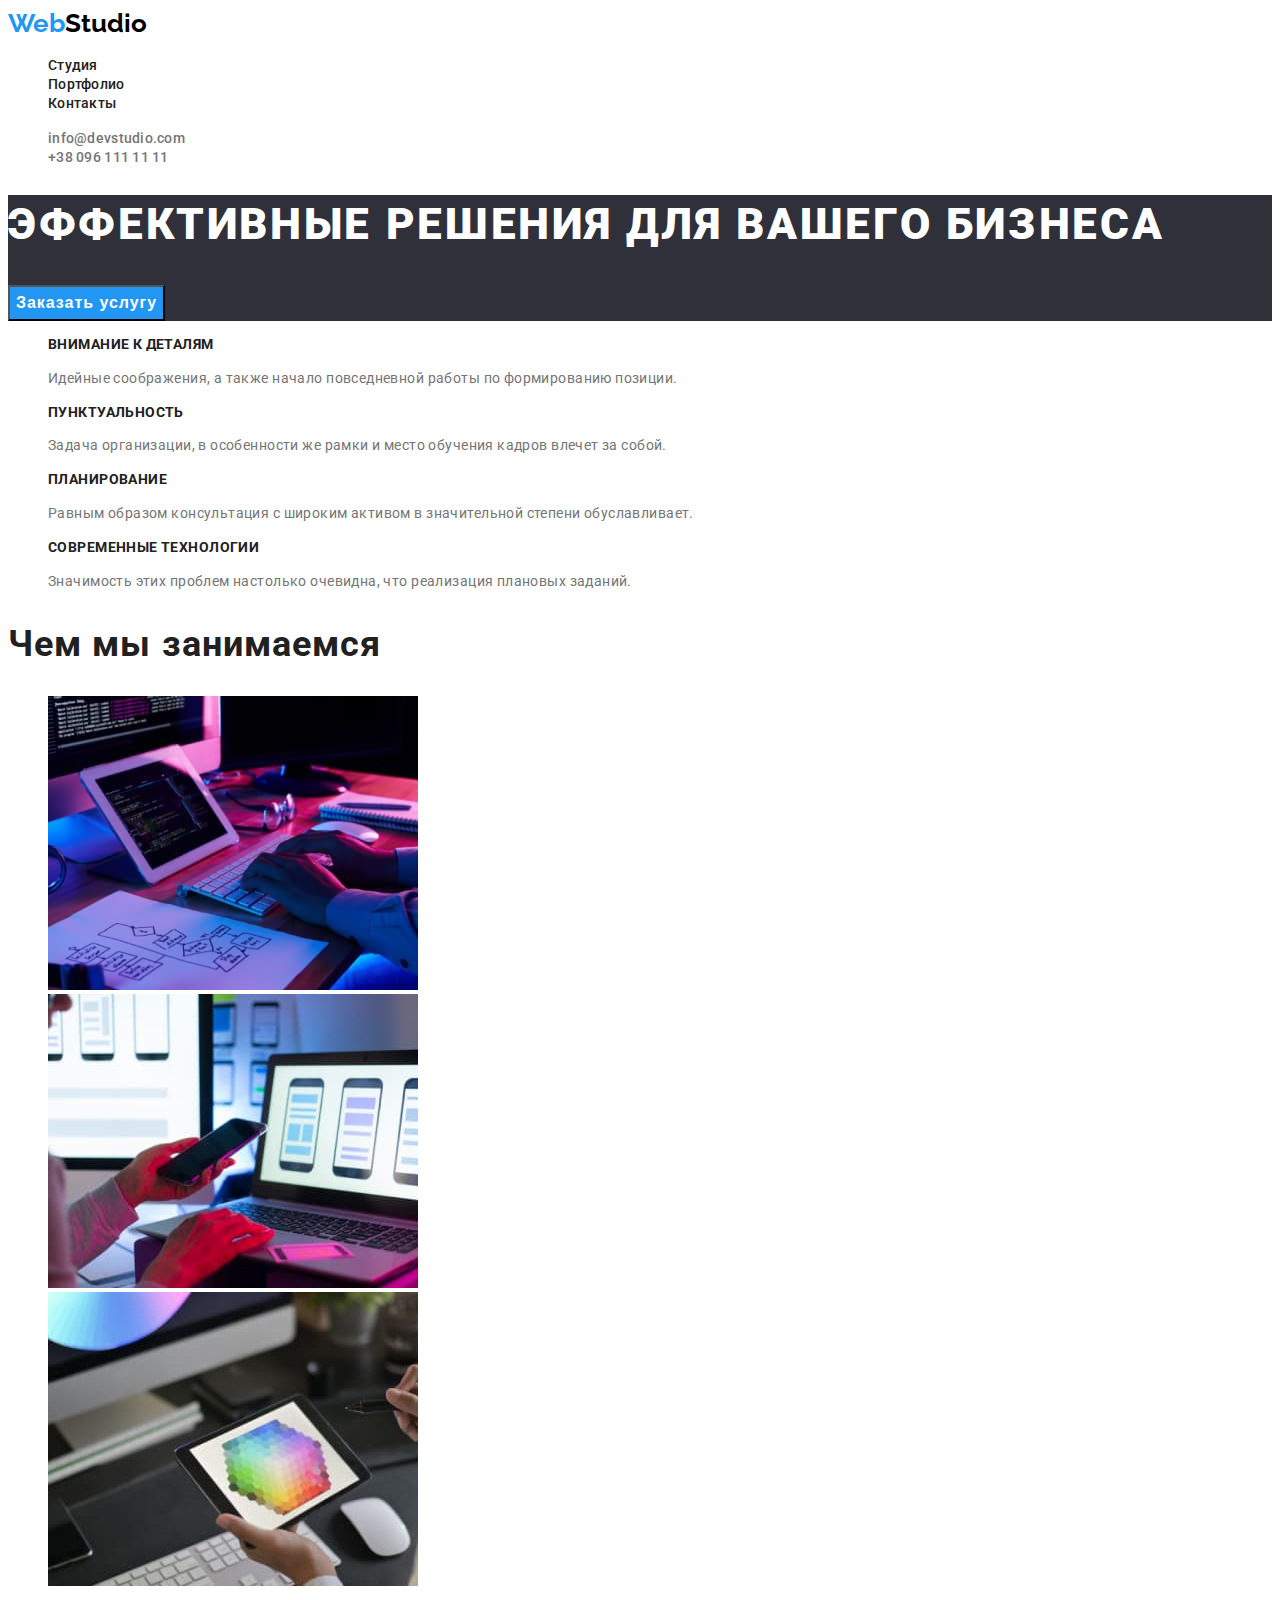
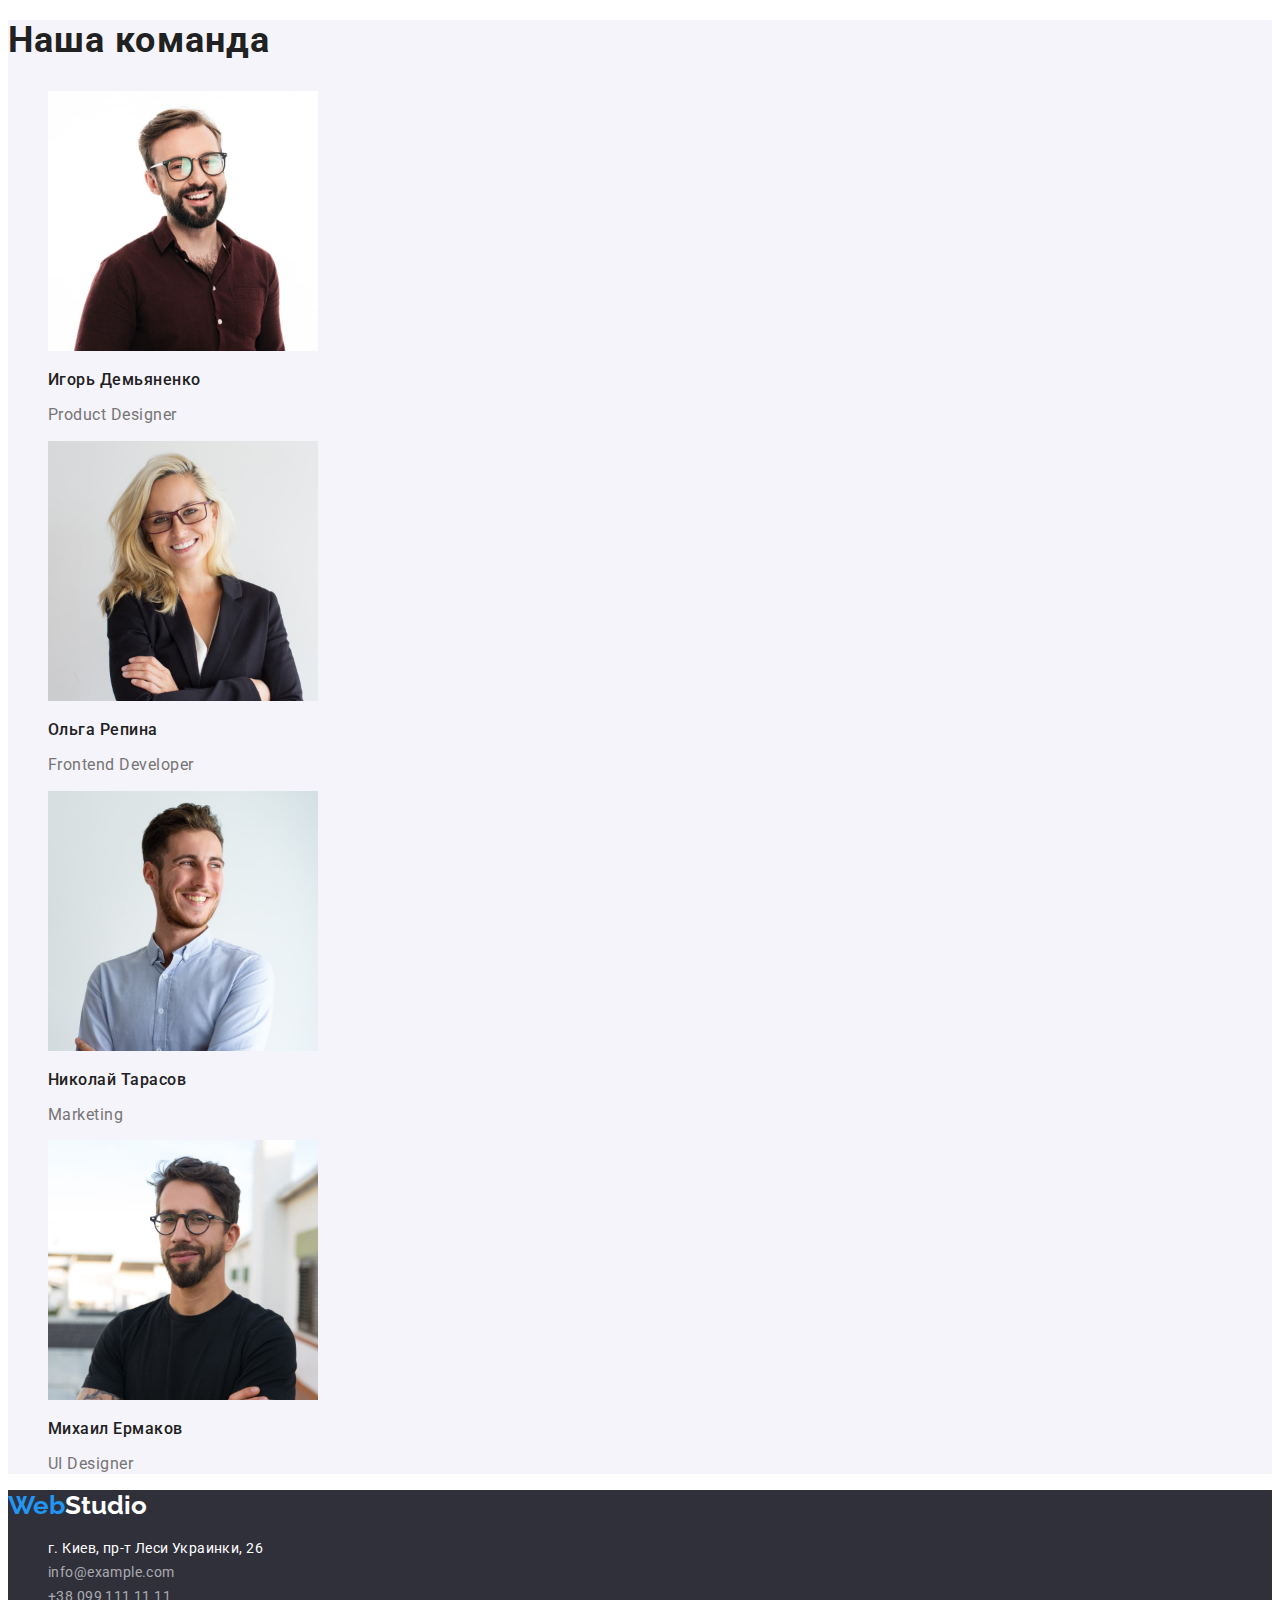
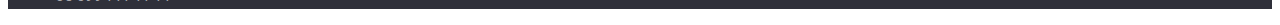
==== index.html @ a5bf9172 "Copy" ====
<!DOCTYPE html>
<html lang="ru">
<head>
    <link rel="preconnect" href="https://fonts.googleapis.com">
    <link rel="preconnect" href="https://fonts.gstatic.com" crossorigin>
    <link href="https://fonts.googleapis.com/css2?family=Raleway:wght@700&family=Roboto:wght@400;500;700;900&display=swap"
        rel="stylesheet">
    <link rel="stylesheet" href="https://cdnjs.cloudflare.com/ajax/libs/modern-normalize/1.1.0/modern-normalize.min.css"
        integrity="sha512-wpPYUAdjBVSE4KJnH1VR1HeZfpl1ub8YT/NKx4PuQ5NmX2tKuGu6U/JRp5y+Y8XG2tV+wKQpNHVUX03MfMFn9Q=="
        crossorigin="anonymous" referrerpolicy="no-referrer" />
    <meta charset="UTF-8">
    <meta http-equiv="X-UA-Compatible" content="IE=edge">
    <meta name="viewport" content="width=device-width, initial-scale=1.0">
    <title>Document</title>
    <link rel="stylesheet" href="./css/styles.css"/>
   

</head>
<body>
    <!-- header -->
    <header class="header">
        <nav class="header-navigation">
               <a class="logo-header link" href="./index.html" lang="en"><span class="half-logo-text logo-text">Web</span>Studio</a>
               <ul class="header-list list">
                   <li>
                       <a class="header-link link" href="./index.html">Студия</a></li>
                   <li>
                       <a class="header-link link" href="./portfolio.html">Портфолио</a></li>
                   <li>
                       <a class="header-link link" href="Контакты">Контакты</a></li>
               </ul>
               
        </nav>
                <ul class="list">
                   <li><a class="header-contacts link" href="mailto:info@devstudio.com">info@devstudio.com</a></li>
                   <li><a class="header-contacts link" href="tel:+380961111111">+38 096 111 11 11</a>
                   </li>
               </ul>

    </header>
    <main>
        <!-- hero -->
        <section class="hero">
            <h1 class="hero-title">Эффективные решения для вашего бизнеса</h1>
            <button class="hero-btn" type="button">Заказать услугу</button>
        </section>
        <!-- features -->
        <section>
            <ul class="features-list list">
                <li>
                    <h3 class="features-title">Внимание к деталям</h3>
                    <p class="features-text">Идейные соображения, а также начало повседневной работы по формированию позиции.</p>
                </li>
                <li>
                    <h3 class="features-title">Пунктуальность</h3>
                    <p class="features-text">Задача организации, в особенности же рамки и место обучения кадров влечет за собой.</p>
                </li>
                <li>
                    <h3 class="features-title">Планирование</h3>
                    <p class="features-text">Равным образом консультация с широким активом в значительной степени обуславливает.</p>
                </li>
                <li>
                    <h3 class="features-title">Современные технологии</h3>
                    <p class="features-text">Значимость этих проблем настолько очевидна, что реализация плановых заданий.</p>
                </li>

            </ul>
          
        </section>
        <!-- activity -->
        <section>
            <h2 class="activity-title">Чем мы занимаемся</h2>
            <ul class="activity-list list">
                <li>
                    <img 
                    src="./images/1.jpg" 
                    alt="Написание программного обеспечения"
                    width="370">
                </li>
                <li>
                    <img 
                    src="./images/2.jpg" 
                    alt="Адаптация под мобильные устройства"
                    width="370">
                </li>
                <li>
                    <img 
                    src="./images/3.jpg" 
                    alt="Дизайнерские разработки"
                    width="370">
                </li>
            </ul>
        </section>
        <!-- team -->
        <section class="team-section">
            <h2 class="team-title">Наша команда</h2>
            <ul class="team-list list">
                <li>
                    <img 
                    src="./images/igor-d.jpg" 
                    alt="Игорь Демьяненко, дизайнер продукции"
                    width="270">
                    <h3 class="team-title-name">Игорь Демьяненко</h3>
                    <p class="team-title-p" lang="en">Product Designer</p>
                </li>
                <li>
                    <img src="./images/olha-r.jpg"
                    alt="Ольга Репина, фронтенд"
                    width="270" >
                    <h3 class="team-title-name">Ольга Репина</h3>
                    <p class="team-title-p" lang="en">Frontend Developer</p>
                </li>
                <li>
                    <img src="./images/nikolay-t.jpg" 
                    alt="Николай Тарасов, маркетинг" 
                    width="270">
                    <h3 class="team-title-name">Николай Тарасов</h3>
                    <p class="team-title-p" lang="en">Marketing</p>
                </li>
                <li>
                    <img src="./images/mihail-e.jpg" 
                    alt="Михаил Ермаков, дизайнер интерфейсов" 
                    width="270">
                    <h3 class="team-title-name">Михаил Ермаков</h3>
                    <p class="team-title-p" lang="en">UI Designer</p>
                </li>
            </ul>

        </section>
    
    </main>
    <footer class="footer-section">
       
        <a class="footer-logo link" href="./index.html" lang="en"><span class="half-logo-text logo-text">Web</span>Studio</a>
        <address class="footer-adress-section">
        <ul class="footer-list list">
            <li><a class="footer-adress link" href="https://www.google.com/maps/d/embed?mid=10uSM3H-mIU3GznYo2szRIEphczw" width="640" height="480">г. Киев, пр-т Леси Украинки, 26</a> </li>
            <li><a class="footer-link link" href="info@example.com">info@example.com</a></li>
            <li><a class="footer-link link" href="tel:+380991111111">+38 099 111 11 11</a></li>
        </ul>
        </address>

    </footer>
    
</body>
</html>
---- css/styles.css ----
:root {
  --firs-logo-color: #2196f3;
  --second-logo-color-header: #000000;
  --second-logo-color-footer: #ffffff;
  --navigation-color-first: #212121;
  --navigation-color-act: #2196f3;
  --text-title-color: #212121;
  --hero-txt-color: #ffffff;
  --hero-footer-background: #2f303a;
  --text-color-p: #757575;
}
body {
  font-family: 'Roboto', sans-serif;
  background-color: #ffffff;
}
.list {
  list-style: none;
}
.link {
  text-decoration: none;
}
/* header */
.logo-header {
  font-family: 'Raleway';
  font-style: normal;
  font-weight: 700;
  font-size: 26px;
  line-height: 1.19;
  color: var(--second-logo-color);
}
.half-logo-text {
  color: var(--firs-logo-color);
}
.header-link {
  font-weight: 500;
  font-size: 14px;
  line-height: 1.14;
  letter-spacing: 0.02em;
  color: var(--navigation-color-first);
}

.header-link:hover,
.header-link:focus {
  color: var(--navigation-color-act);
}
.header-contacts {
  font-family: 'Roboto';
  font-style: normal;
  font-weight: 500;
  font-size: 14px;
  line-height: 1.14;
  letter-spacing: 0.02em;
  color: #757575;
}
.header-contacts:hover,
.header-contacts:focus {
  color: var(--navigation-color-act);
}
/* hero */
.hero {
  background-color: var(--hero-footer-background);
  color: var(--hero-txt-color);
}
.hero-title {
  font-weight: 900;
  font-size: 44px;
  line-height: 1.36;
  letter-spacing: 0.06em;
  text-transform: uppercase;
}
.hero-btn {
  cursor: pointer;
  font-style: normal;
  font-weight: 700;
  font-size: 16px;
  line-height: 1.87;
  letter-spacing: 0.06em;
  color: var(--hero-txt-color);
  background-color: var(--navigation-color-act);
}
.hero-btn:hover,
.hero-btn:hover {
  background-color: var(--navigation-color-act);
}
/* features */
.features-title {
  font-style: normal;
  font-weight: 700;
  font-size: 14px;
  line-height: 1.14;
  letter-spacing: 0.03em;
  text-transform: uppercase;
  color: var(--text-title-color);
}
.features-text {
  font-style: normal;
  font-weight: 400;
  font-size: 14px;
  line-height: 1.71;
  letter-spacing: 0.03em;
  color: var(--text-color-p);
}
.activity-title {
  font-style: normal;
  font-weight: 700;
  font-size: 36px;
  line-height: 1.16;
  letter-spacing: 0.03em;
  color: var(--text-title-color);
}
.team-section {
  background-color: #f5f4fa;
}
.team-title {
  font-style: normal;
  font-weight: 700;
  font-size: 36px;
  line-height: 1.16;
  letter-spacing: 0.03em;
  color: var(--text-title-color);
}
.team-title-name {
  font-style: normal;
  font-weight: 500;
  font-size: 16px;
  line-height: 1.18;
  letter-spacing: 0.03em;
  color: var(--text-title-color);
}
.team-title-p {
  font-style: normal;
  font-weight: 400;
  font-size: 16px;
  line-height: 1.18;
  letter-spacing: 0.03em;
  color: var(--text-color-p);
}
.footer-section {
  background-color: var(--hero-footer-background);
}
.footer-logo {
  font-family: 'Raleway';
  font-style: normal;
  font-weight: 700;
  font-size: 26px;
  line-height: 1.19;
  color: var(--hero-txt-color);
}
.half-logo-text {
  color: var(--firs-logo-color);
}
.footer-adress {
  font-family: 'Roboto';
  font-style: normal;
  font-weight: 400;
  font-size: 14px;
  line-height: 1.71;
  letter-spacing: 0.03em;
  color: var(--hero-txt-color);
}
.footer-link {
  font-family: Roboto;
  font-style: normal;
  font-weight: 400;
  font-size: 14px;
  line-height: 1.71;
  letter-spacing: 0.03em;
  color: rgba(255, 255, 255, 0.6);
}
.footer-adress:hover,
.footer-adress:focus {
  color: var(--navigation-color-act);
}
.footer-link:hover,
.footer-link:focus {
  color: var(--navigation-color-act);
}
/* portfolio page2*/

.filter-btn {
  cursor: pointer;
  font-style: normal;
  font-weight: 500;
  font-size: 16px;
  line-height: 1.62;
  letter-spacing: 0.03em;
  color: #212121;
  background-color: #f5f4fa;
  border: none;
}
.filter-btn:hover,
.filter-btn:focus {
  color: var(--hero-txt-color);
  background-color: var(--navigation-color-act);
}
.prodjects-boxes-title {
  font-style: normal;
  font-weight: 700;
  font-size: 18px;
  line-height: 2;
  letter-spacing: 0.06em;
  color: var(--text-title-color);
}
.prodjects-boxes-text {
  font-style: normal;
  font-weight: 400;
  font-size: 16px;
  line-height: 1.87;
  letter-spacing: 0.03em;
  color: var(--text-color-p);
}
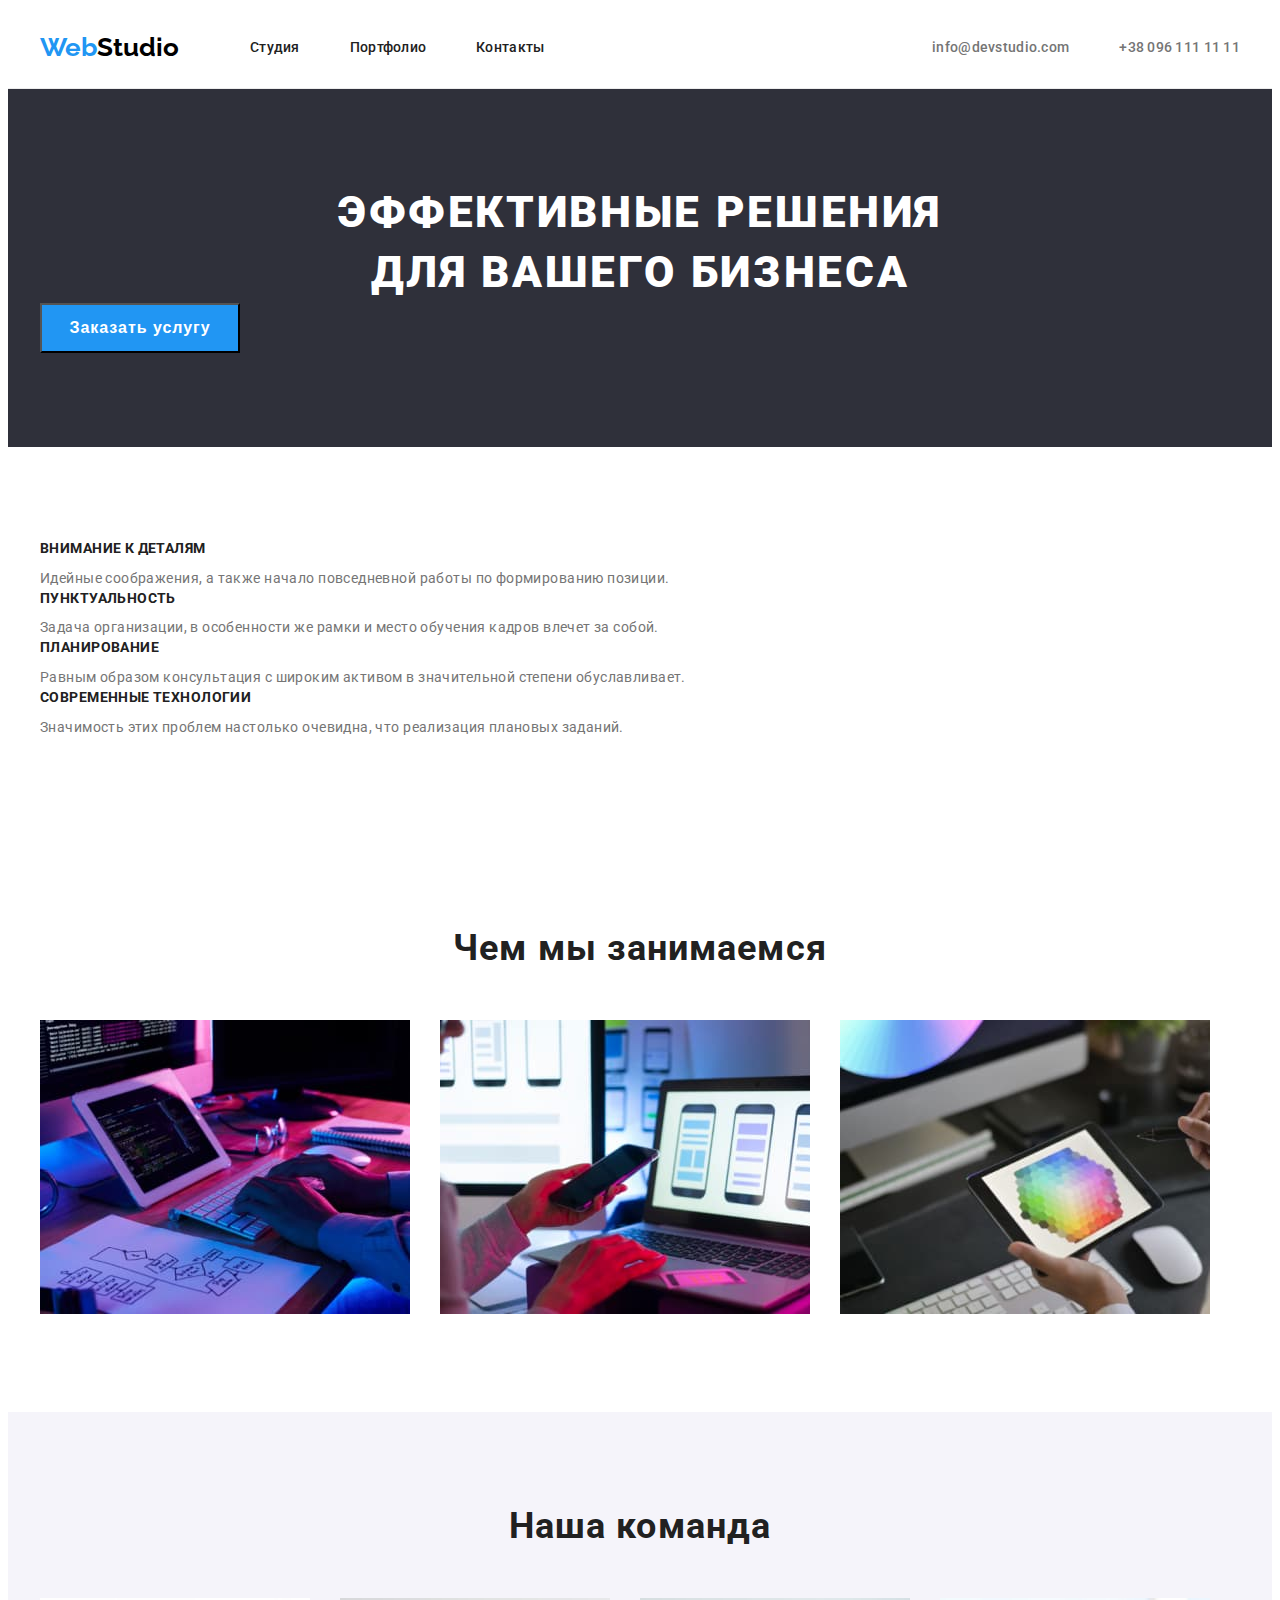
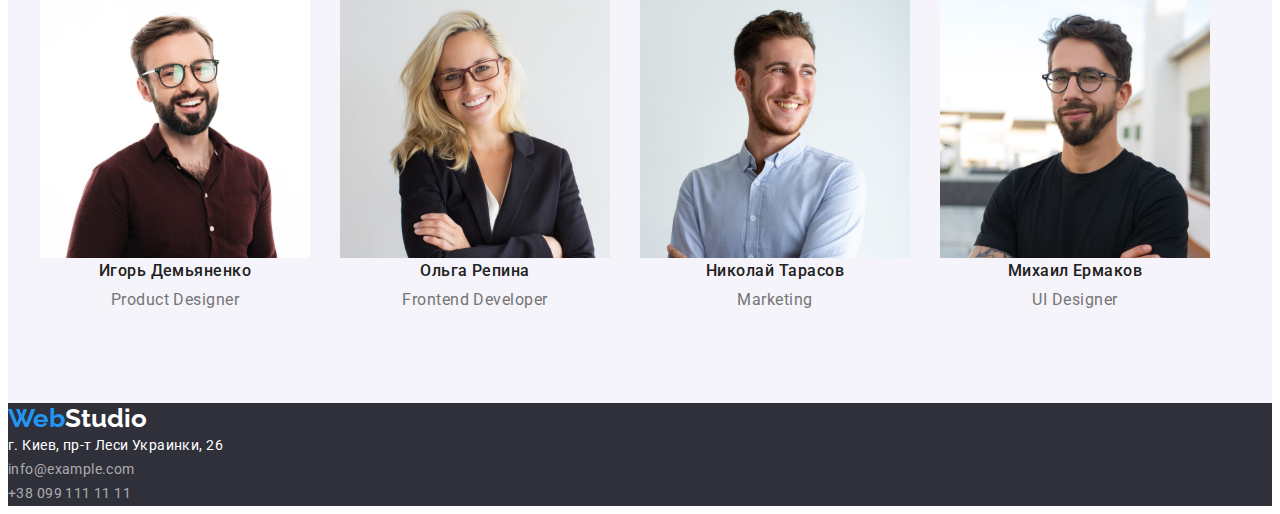
==== commit cc7769ea: "maybe" ====
--- a/index.html
+++ b/index.html
@@ -19,83 +19,91 @@
 <body>
     <!-- header -->
     <header class="header">
-        <nav class="header-navigation">
-               <a class="logo-header link" href="./index.html" lang="en"><span class="half-logo-text logo-text">Web</span>Studio</a>
-               <ul class="header-list list">
-                   <li>
-                       <a class="header-link link" href="./index.html">Студия</a></li>
-                   <li>
-                       <a class="header-link link" href="./portfolio.html">Портфолио</a></li>
-                   <li>
-                       <a class="header-link link" href="Контакты">Контакты</a></li>
-               </ul>
-               
-        </nav>
-                <ul class="list">
-                   <li><a class="header-contacts link" href="mailto:info@devstudio.com">info@devstudio.com</a></li>
-                   <li><a class="header-contacts link" href="tel:+380961111111">+38 096 111 11 11</a>
-                   </li>
-               </ul>
-
+        <div class="container">
+            <nav class="header-navigation">
+                <a class="logo-header link" href="./index.html" lang="en"><span class="half-logo-text logo-text">Web</span>Studio</a>
+                <ul class="header-list list">
+                    <li class="header-item">
+                        <a class="header-link link" href="./index.html">Студия</a></li>
+                    <li class="header-item">
+                        <a class="header-link link" href="./portfolio.html">Портфолио</a></li>
+                    <li class="header-item">
+                        <a class="header-link link" href="Контакты">Контакты</a></li>
+                </ul>
+                
+            </nav>
+                    <ul class="header-right list">
+                    <li class="contacts-item"><a class="header-contacts link" href="mailto:info@devstudio.com">info@devstudio.com</a></li>
+                    <li class="contacts-item"><a class="header-contacts link" href="tel:+380961111111">+38 096 111 11 11</a>
+                    </li>
+                </ul>
+        </div>  
     </header>
     <main>
         <!-- hero -->
-        <section class="hero">
-            <h1 class="hero-title">Эффективные решения для вашего бизнеса</h1>
-            <button class="hero-btn" type="button">Заказать услугу</button>
+        <section class="hero section">
+            <div class="container container-hero">
+                <h1 class="hero-title">Эффективные решения для вашего бизнеса</h1>
+                <button class="hero-btn" type="button">Заказать услугу</button>
+            </div>
         </section>
         <!-- features -->
-        <section>
+        <section class="section">
+            <div class="container">
             <ul class="features-list list">
-                <li>
+                <li class="features-item">
                     <h3 class="features-title">Внимание к деталям</h3>
-                    <p class="features-text">Идейные соображения, а также начало повседневной работы по формированию позиции.</p>
+                    <p class="features-text">Идейные соображения, а также начало повседневной работы по формированию позиции. </p>
                 </li>
-                <li>
+                <li class="features-item">
                     <h3 class="features-title">Пунктуальность</h3>
                     <p class="features-text">Задача организации, в особенности же рамки и место обучения кадров влечет за собой.</p>
                 </li>
-                <li>
+                <li class="features-item">
                     <h3 class="features-title">Планирование</h3>
                     <p class="features-text">Равным образом консультация с широким активом в значительной степени обуславливает.</p>
                 </li>
-                <li>
+                <li class="features-item">
                     <h3 class="features-title">Современные технологии</h3>
                     <p class="features-text">Значимость этих проблем настолько очевидна, что реализация плановых заданий.</p>
                 </li>
 
             </ul>
+            
           
         </section>
         <!-- activity -->
-        <section>
-            <h2 class="activity-title">Чем мы занимаемся</h2>
+        <section class="section">
+           <div class="container"> 
+               <h2 class="activity-title">Чем мы занимаемся</h2>
             <ul class="activity-list list">
-                <li>
+                <li class="img-item">
                     <img 
                     src="./images/1.jpg" 
                     alt="Написание программного обеспечения"
                     width="370">
                 </li>
-                <li>
+                <li class="img-item">
                     <img 
                     src="./images/2.jpg" 
                     alt="Адаптация под мобильные устройства"
                     width="370">
                 </li>
-                <li>
+                <li class="img-item">
                     <img 
                     src="./images/3.jpg" 
                     alt="Дизайнерские разработки"
                     width="370">
                 </li>
             </ul>
+            </div>
         </section>
         <!-- team -->
-        <section class="team-section">
+        <section class="team-section section">
+            <div class="container">
             <h2 class="team-title">Наша команда</h2>
             <ul class="team-list list">
-                <li>
+                <li class="team-item">
                     <img 
                     src="./images/igor-d.jpg" 
                     alt="Игорь Демьяненко, дизайнер продукции"
@@ -103,21 +111,21 @@
                     <h3 class="team-title-name">Игорь Демьяненко</h3>
                     <p class="team-title-p" lang="en">Product Designer</p>
                 </li>
-                <li>
+                <li class="team-item">
                     <img src="./images/olha-r.jpg"
                     alt="Ольга Репина, фронтенд"
                     width="270" >
                     <h3 class="team-title-name">Ольга Репина</h3>
                     <p class="team-title-p" lang="en">Frontend Developer</p>
                 </li>
-                <li>
+                <li class="team-item">
                     <img src="./images/nikolay-t.jpg" 
                     alt="Николай Тарасов, маркетинг" 
                     width="270">
                     <h3 class="team-title-name">Николай Тарасов</h3>
                     <p class="team-title-p" lang="en">Marketing</p>
                 </li>
-                <li>
+                <li class="team-item">
                     <img src="./images/mihail-e.jpg" 
                     alt="Михаил Ермаков, дизайнер интерфейсов" 
                     width="270">
@@ -125,6 +133,7 @@
                     <p class="team-title-p" lang="en">UI Designer</p>
                 </li>
             </ul>
+            </div>
 
         </section>
     
--- a/css/styles.css
+++ b/css/styles.css
@@ -13,6 +13,21 @@
   font-family: 'Roboto', sans-serif;
   background-color: #ffffff;
 }
+p,
+h1,
+h2,
+h3,
+h4,
+h5,
+h6 {
+  margin-top: 0;
+  margin-bottom: 0;
+}
+ul {
+  margin-top: 0;
+  margin-bottom: 0;
+  padding-left: 0;
+}
 .list {
   list-style: none;
 }
@@ -20,7 +35,35 @@
   text-decoration: none;
 }
 /* header */
+.header {
+  border-bottom: 1px solid #ececec;
+}
+.container {
+  width: 1200px;
+  padding-left: 15px;
+  padding-right: 15px;
+  margin: 0 auto;
+}
+.header-navigation {
+  display: flex;
+  align-items: center;
+}
+.header-list {
+  display: flex;
+}
+.header-right {
+  display: flex;
+  margin-left: auto;
+}
+.header .container {
+  display: flex;
+  align-items: center;
+}
 .logo-header {
+  display: block;
+  margin-top: 24px;
+  margin-bottom: 25px;
+  margin-right: 71px;
   font-family: 'Raleway';
   font-style: normal;
   font-weight: 700;
@@ -28,10 +71,17 @@
   line-height: 1.19;
   color: var(--second-logo-color);
 }
+
 .half-logo-text {
   color: var(--firs-logo-color);
 }
+.header-item:not(:last-child) {
+  margin-right: 50px;
+}
 .header-link {
+  display: block;
+  margin-top: 32px;
+  margin-bottom: 32px;
   font-weight: 500;
   font-size: 14px;
   line-height: 1.14;
@@ -43,7 +93,13 @@
 .header-link:focus {
   color: var(--navigation-color-act);
 }
+.contacts-item:not(:last-child) {
+  margin-right: 50px;
+}
 .header-contacts {
+  display: block;
+  margin-top: 32px;
+  margin-bottom: 32px;
   font-family: 'Roboto';
   font-style: normal;
   font-weight: 500;
@@ -57,11 +113,20 @@
   color: var(--navigation-color-act);
 }
 /* hero */
+.section {
+  padding-top: 94px;
+  padding-bottom: 94px;
+}
 .hero {
   background-color: var(--hero-footer-background);
   color: var(--hero-txt-color);
-}
+  flex-grow: 1;
+}
+
 .hero-title {
+  max-width: 696px;
+  margin: 0 auto;
+  text-align: center;
   font-weight: 900;
   font-size: 44px;
   line-height: 1.36;
@@ -69,6 +134,8 @@
   text-transform: uppercase;
 }
 .hero-btn {
+  width: 200px;
+  height: 50px;
   cursor: pointer;
   font-style: normal;
   font-weight: 700;
@@ -83,7 +150,15 @@
   background-color: var(--navigation-color-act);
 }
 /* features */
+.features-list {
+  flex-basis: ;
+}
+.features-item:not(:last-child) {
+  margin-right: 30px;
+}
 .features-title {
+  margin-bottom: 10px;
+  align-items: center;
   font-style: normal;
   font-weight: 700;
   font-size: 14px;
@@ -101,6 +176,8 @@
   color: var(--text-color-p);
 }
 .activity-title {
+  text-align: center;
+  margin-bottom: 50px;
   font-style: normal;
   font-weight: 700;
   font-size: 36px;
@@ -108,10 +185,26 @@
   letter-spacing: 0.03em;
   color: var(--text-title-color);
 }
+.activity-list {
+  display: flex;
+}
+.img-item:not(:last-child) {
+  display: block;
+  margin-right: 30px;
+}
+/* team */
 .team-section {
   background-color: #f5f4fa;
 }
+.team-list {
+  display: flex;
+}
+.team-item {
+  margin-right: 30px;
+}
 .team-title {
+  text-align: center;
+  margin-bottom: 50px;
   font-style: normal;
   font-weight: 700;
   font-size: 36px;
@@ -120,6 +213,8 @@
   color: var(--text-title-color);
 }
 .team-title-name {
+  text-align: center;
+  margin-bottom: 10px;
   font-style: normal;
   font-weight: 500;
   font-size: 16px;
@@ -128,6 +223,7 @@
   color: var(--text-title-color);
 }
 .team-title-p {
+  text-align: center;
   font-style: normal;
   font-weight: 400;
   font-size: 16px;
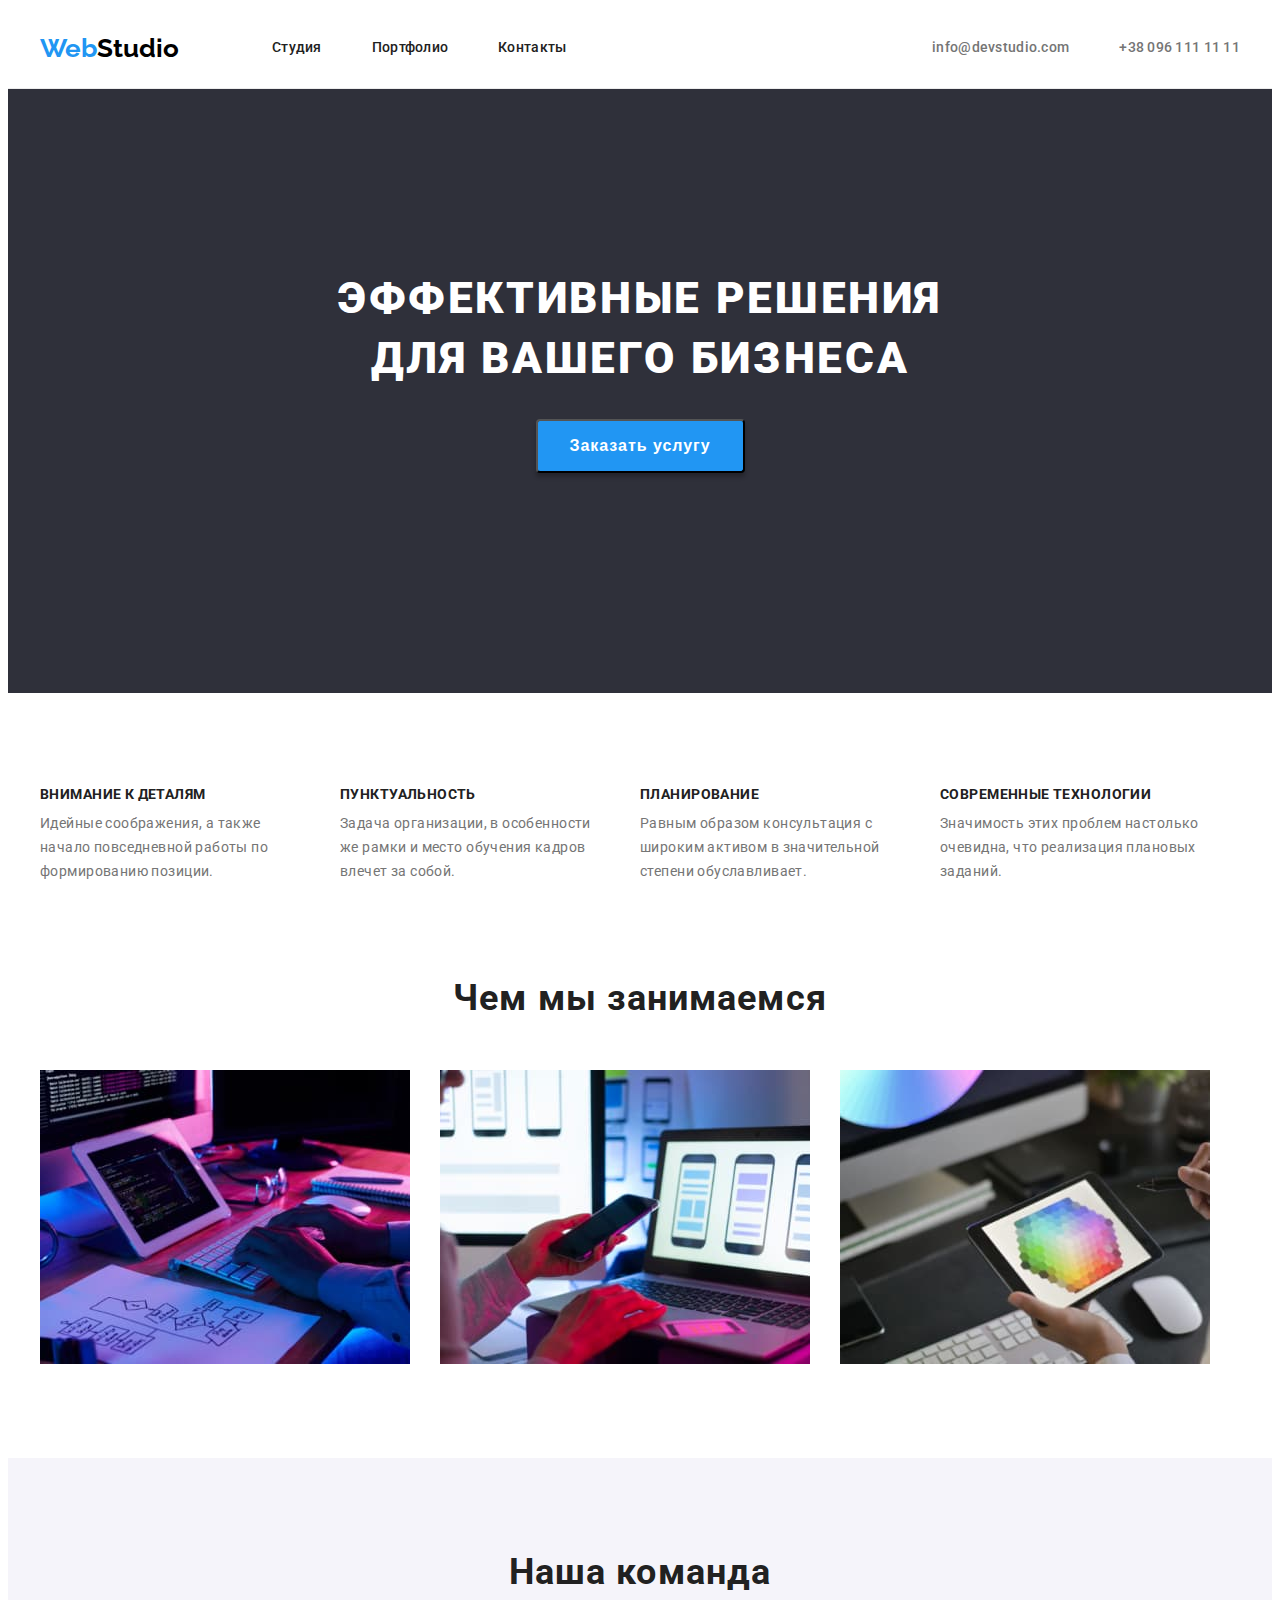
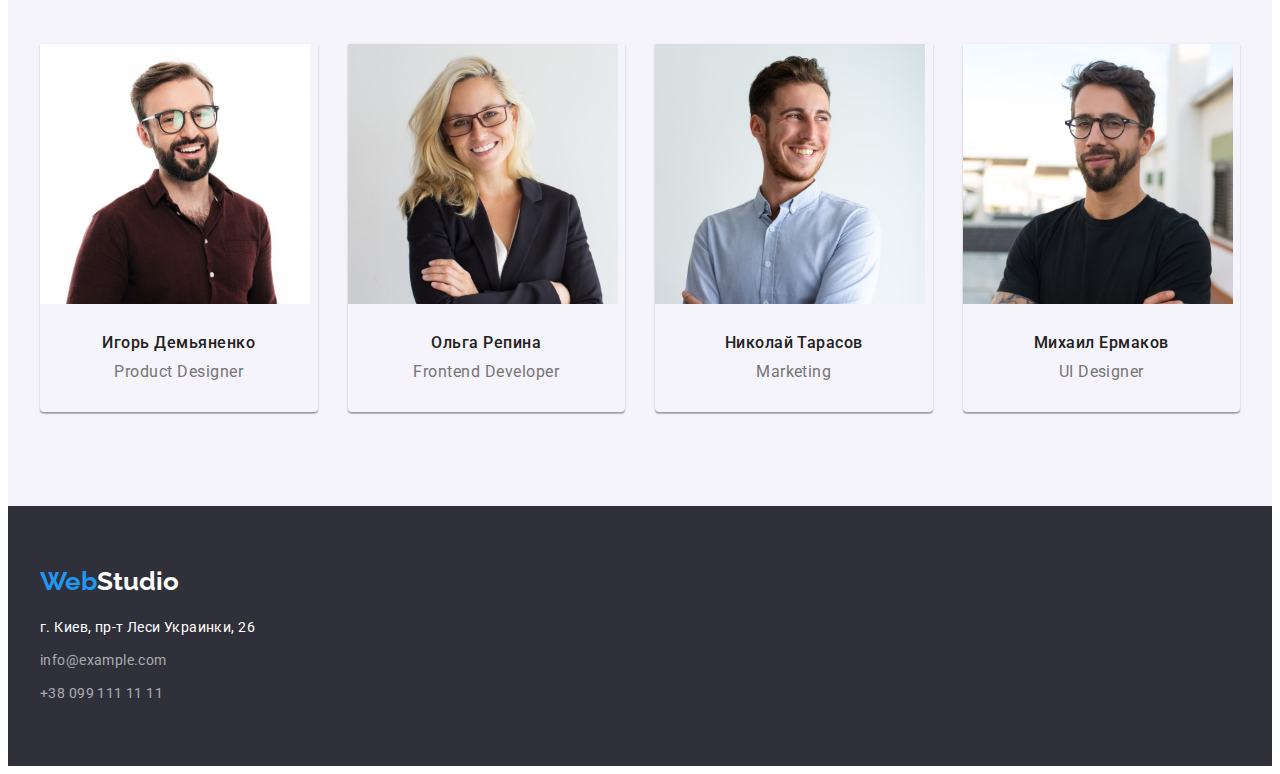
==== commit 81db9035: "All" ====
--- a/index.html
+++ b/index.html
@@ -48,8 +48,9 @@
             </div>
         </section>
         <!-- features -->
-        <section class="section">
+        <section class="features section">
             <div class="container">
+                <h2 class="visually-hidden">Наши преимущества</h2>
             <ul class="features-list list">
                 <li class="features-item">
                     <h3 class="features-title">Внимание к деталям</h3>
@@ -69,11 +70,12 @@
                 </li>
 
             </ul>
+            </div>
             
           
         </section>
         <!-- activity -->
-        <section class="section">
+        <section class=" activity section">
            <div class="container"> 
                <h2 class="activity-title">Чем мы занимаемся</h2>
             <ul class="activity-list list">
@@ -138,17 +140,18 @@
         </section>
     
     </main>
-    <footer class="footer-section">
+    <footer class="footer-section section">
+        <div class="container">
        
         <a class="footer-logo link" href="./index.html" lang="en"><span class="half-logo-text logo-text">Web</span>Studio</a>
         <address class="footer-adress-section">
         <ul class="footer-list list">
-            <li><a class="footer-adress link" href="https://www.google.com/maps/d/embed?mid=10uSM3H-mIU3GznYo2szRIEphczw" width="640" height="480">г. Киев, пр-т Леси Украинки, 26</a> </li>
-            <li><a class="footer-link link" href="info@example.com">info@example.com</a></li>
-            <li><a class="footer-link link" href="tel:+380991111111">+38 099 111 11 11</a></li>
+            <li class="footer-list-item"><a class="footer-adress link" href="https://www.google.com/maps/d/embed?mid=10uSM3H-mIU3GznYo2szRIEphczw" width="640" height="480">г. Киев, пр-т Леси Украинки, 26</a> </li>
+            <li class="footer-list-item"><a class="footer-link link" href="info@example.com">info@example.com</a></li>
+            <li class="footer-list-item"><a class="footer-link link" href="tel:+380991111111">+38 099 111 11 11</a></li>
         </ul>
         </address>
-
+</div>
     </footer>
     
 </body>
--- a/css/styles.css
+++ b/css/styles.css
@@ -13,6 +13,9 @@
   font-family: 'Roboto', sans-serif;
   background-color: #ffffff;
 }
+img {
+  display: block;
+}
 p,
 h1,
 h2,
@@ -34,6 +37,16 @@
 .link {
   text-decoration: none;
 }
+.visually-hidden {
+  position: absolute;
+  width: 1px;
+  height: 1px;
+  margin: -1px;
+  padding: 0;
+  overflow: hidden;
+  border: 0;
+  clip: rect(0 0 0 0);
+}
 /* header */
 .header {
   border-bottom: 1px solid #ececec;
@@ -61,10 +74,8 @@
 }
 .logo-header {
   display: block;
-  margin-top: 24px;
-  margin-bottom: 25px;
-  margin-right: 71px;
-  font-family: 'Raleway';
+  margin-right: 93px;
+  font-family: 'Raleway', sans-serif;
   font-style: normal;
   font-weight: 700;
   font-size: 26px;
@@ -119,13 +130,15 @@
 }
 .hero {
   background-color: var(--hero-footer-background);
-  color: var(--hero-txt-color);
-  flex-grow: 1;
+  text-align: center;
+  color: var(--hero-txt-color);
+  padding-top: 180px;
+  padding-bottom: 220px;
 }
 
 .hero-title {
   max-width: 696px;
-  margin: 0 auto;
+  margin: 0 auto 30px;
   text-align: center;
   font-weight: 900;
   font-size: 44px;
@@ -134,8 +147,8 @@
   text-transform: uppercase;
 }
 .hero-btn {
-  width: 200px;
-  height: 50px;
+  text-align: center;
+  padding: 10px 32px;
   cursor: pointer;
   font-style: normal;
   font-weight: 700;
@@ -144,28 +157,36 @@
   letter-spacing: 0.06em;
   color: var(--hero-txt-color);
   background-color: var(--navigation-color-act);
+  border-radius: 4px;
+  box-shadow: 0 4px 4px rgba(0, 0, 0, 0.25);
 }
 .hero-btn:hover,
 .hero-btn:hover {
   background-color: var(--navigation-color-act);
 }
 /* features */
+.features {
+  padding-top: 94px;
+  padding-bottom: 47px;
+}
 .features-list {
-  flex-basis: ;
-}
-.features-item:not(:last-child) {
+  display: flex;
+  align-items: center;
+  flex-wrap: wrap;
+}
+
+.features-item {
+  flex-basis: calc((100% - 120px) / 4);
   margin-right: 30px;
 }
 .features-title {
+  font-weight: 700;
+  font-size: 14px;
+  line-height: 1.14;
+  letter-spacing: 0.03em;
+  text-transform: uppercase;
+  color: var(--text-title-color);
   margin-bottom: 10px;
-  align-items: center;
-  font-style: normal;
-  font-weight: 700;
-  font-size: 14px;
-  line-height: 1.14;
-  letter-spacing: 0.03em;
-  text-transform: uppercase;
-  color: var(--text-title-color);
 }
 .features-text {
   font-style: normal;
@@ -174,6 +195,11 @@
   line-height: 1.71;
   letter-spacing: 0.03em;
   color: var(--text-color-p);
+}
+/* activity */
+.activity {
+  padding-top: 47px;
+  padding-bottom: 94px;
 }
 .activity-title {
   text-align: center;
@@ -187,8 +213,10 @@
 }
 .activity-list {
   display: flex;
+  flex-wrap: wrap;
 }
 .img-item:not(:last-child) {
+  flex-basis: calc((100% - 90px) / 3);
   display: block;
   margin-right: 30px;
 }
@@ -198,9 +226,17 @@
 }
 .team-list {
   display: flex;
+  flex-wrap: wrap;
+  margin-left: -30px;
+  margin-top: -30px;
 }
 .team-item {
-  margin-right: 30px;
+  flex-basis: calc((100% - 120px) / 4);
+  margin-left: 30px;
+  margin-top: 30px;
+  box-shadow: 0 1px 3px rgba(0, 0, 0, 0.12), 0 1px 1px rgba(0, 0, 0, 0.14),
+    0 2px 1px rgba(0, 0, 0, 0.2);
+  border-radius: 0 0 4px 4px;
 }
 .team-title {
   text-align: center;
@@ -213,8 +249,10 @@
   color: var(--text-title-color);
 }
 .team-title-name {
-  text-align: center;
+  margin-top: 30px;
   margin-bottom: 10px;
+  text-align: center;
+  margin-bottom: 10px;
   font-style: normal;
   font-weight: 500;
   font-size: 16px;
@@ -223,6 +261,7 @@
   color: var(--text-title-color);
 }
 .team-title-p {
+  margin-bottom: 30px;
   text-align: center;
   font-style: normal;
   font-weight: 400;
@@ -235,7 +274,9 @@
   background-color: var(--hero-footer-background);
 }
 .footer-logo {
-  font-family: 'Raleway';
+  display: block;
+  margin-bottom: 20px;
+  font-family: 'Raleway', sans-serif;
   font-style: normal;
   font-weight: 700;
   font-size: 26px;
@@ -246,7 +287,8 @@
   color: var(--firs-logo-color);
 }
 .footer-adress {
-  font-family: 'Roboto';
+  display: block;
+  font-family: 'Roboto', sans-serif;
   font-style: normal;
   font-weight: 400;
   font-size: 14px;
@@ -254,8 +296,16 @@
   letter-spacing: 0.03em;
   color: var(--hero-txt-color);
 }
+.footer-section {
+  padding-top: 60px;
+  padding-bottom: 60px;
+}
+.footer-list-item:not(:last-child) {
+  margin-bottom: 9px;
+}
 .footer-link {
-  font-family: Roboto;
+  display: block;
+  font-family: 'Roboto', sans-serif;
   font-style: normal;
   font-weight: 400;
   font-size: 14px;
@@ -272,8 +322,18 @@
   color: var(--navigation-color-act);
 }
 /* portfolio page2*/
+.filter-list {
+  display: flex;
+  justify-content: center;
+  margin-bottom: 50px;
+}
+.filter-item:not(:last-child) {
+  margin-right: 8px;
+}
 
 .filter-btn {
+  border-radius: 4px;
+  padding: 6px 22px;
   cursor: pointer;
   font-style: normal;
   font-weight: 500;
@@ -289,19 +349,32 @@
   color: var(--hero-txt-color);
   background-color: var(--navigation-color-act);
 }
-.prodjects-boxes-title {
-  font-style: normal;
+.projects-boxes {
+  display: flex;
+  flex-wrap: wrap;
+  margin-top: -30px;
+  margin-left: -30px;
+}
+.projects-item {
+  flex-basis: calc((100% - 270px) / 9);
+  margin-left: 30px;
+  margin-top: 30px;
+}
+.projects-boxes-title {
   font-weight: 700;
   font-size: 18px;
   line-height: 2;
   letter-spacing: 0.06em;
   color: var(--text-title-color);
 }
-.prodjects-boxes-text {
-  font-style: normal;
-  font-weight: 400;
+.projects-boxes-text {
   font-size: 16px;
   line-height: 1.87;
   letter-spacing: 0.03em;
   color: var(--text-color-p);
 }
+.text-box {
+  border-top: none;
+  border: 1px solid #eeeeee;
+  padding: 20px 24px;
+}
